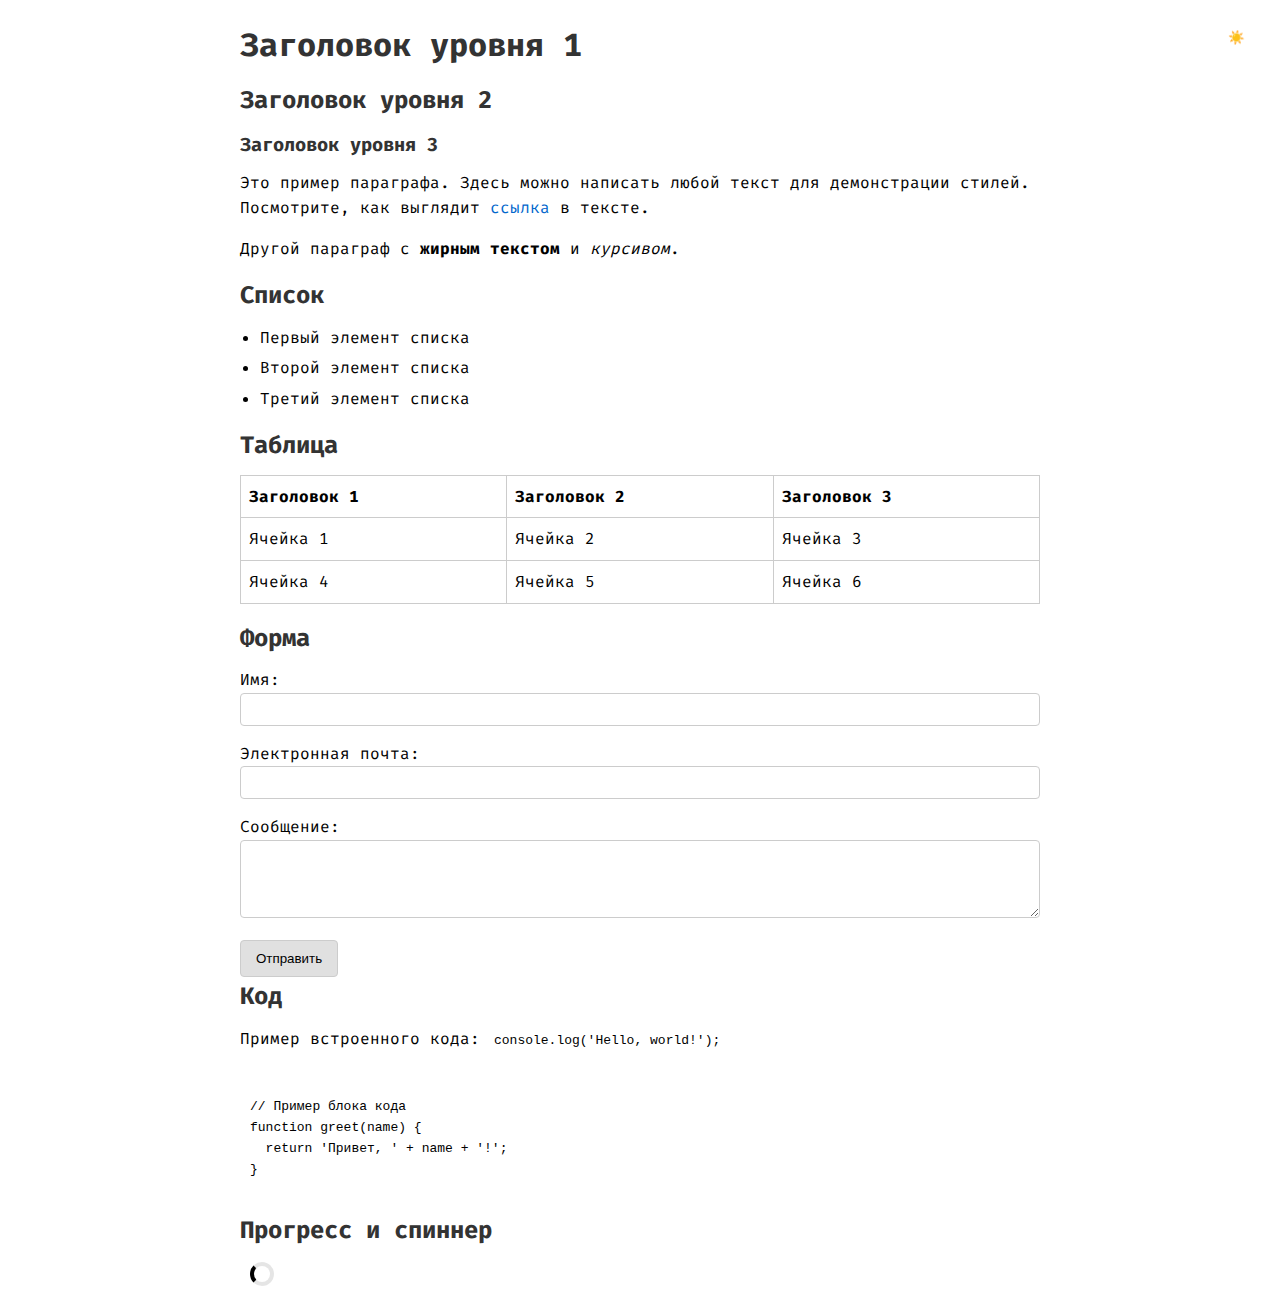
==== index.html @ ac9e7f6c "Init" ====
<!-- index.html -->

<!DOCTYPE html>
<html lang="ru">
<head>
  <meta charset="UTF-8">
  <title>Тестовая страница</title>
  <link rel="stylesheet" href="styleBasic.css">
</head>
<body>
  <div class="container">
    <!-- Переключатель темы -->
    <button id="theme-toggle" class="theme-toggle">🌙</button>

    <!-- Остальное содержимое страницы -->
    <h1>Заголовок уровня 1</h1>
    <h2>Заголовок уровня 2</h2>
    <h3>Заголовок уровня 3</h3>
    <p>Это пример параграфа. Здесь можно написать любой текст для демонстрации стилей. Посмотрите, как выглядит <a href="#">ссылка</a> в тексте.</p>
    <p>Другой параграф с <strong>жирным текстом</strong> и <em>курсивом</em>.</p>

    <h2>Список</h2>
    <ul>
      <li>Первый элемент списка</li>
      <li>Второй элемент списка</li>
      <li>Третий элемент списка</li>
    </ul>

    <h2>Таблица</h2>
    <table>
      <thead>
        <tr>
          <th>Заголовок 1</th>
          <th>Заголовок 2</th>
          <th>Заголовок 3</th>
        </tr>
      </thead>
      <tbody>
        <tr>
          <td>Ячейка 1</td>
          <td>Ячейка 2</td>
          <td>Ячейка 3</td>
        </tr>
        <tr>
          <td>Ячейка 4</td>
          <td>Ячейка 5</td>
          <td>Ячейка 6</td>
        </tr>
      </tbody>
    </table>

    <h2>Форма</h2>
    <form>
      <label for="name">Имя:</label>
      <input type="text" id="name" name="name">

      <label for="email">Электронная почта:</label>
      <input type="email" id="email" name="email">

      <label for="message">Сообщение:</label>
      <textarea id="message" name="message" rows="4"></textarea>

      <button type="submit">Отправить</button>
    </form>

    <h2>Код</h2>
    <p>Пример встроенного кода: <code>console.log('Hello, world!');</code></p>

    <pre><code>
// Пример блока кода
function greet(name) {
  return 'Привет, ' + name + '!';
}
    </code></pre>

    <h2>Прогресс и спиннер</h2>
    <div class="spinner"></div>
  </div>

  <script src="theme.js"></script>
</body>
</html>
---- styleBasic.css ----
/* styleBasic.css */

/* Импорт шрифта */
@import url('https://fonts.googleapis.com/css2?family=Fira+Code:wght@400;500&display=swap');

/* Сброс некоторых стандартных стилей */
* {
  margin: 0;
  padding: 0;
  box-sizing: border-box;
}

/* Переменные для светлой темы */
:root {
  --background-color: #ffffff;
  --text-color: #000000;
  --link-color: #0066cc;
  --heading-color: #333333;
  --border-color: #cccccc;
  --button-background: #e0e0e0;
  --button-text: #000000;
  --input-background: #ffffff;
  --input-text: #000000;
}

/* Переменные для тёмной темы */
:root.dark-mode {
  --background-color: #121212;
  --text-color: #e0e0e0;
  --link-color: #bb86fc;
  --heading-color: #ffffff;
  --border-color: #333333;
  --button-background: #1f1f1f;
  --button-text: #ffffff;
  --input-background: #1f1f1f;
  --input-text: #ffffff;
}

/* Базовые стили */
body {
  font-family: 'Fira Code', monospace;
  background-color: var(--background-color);
  color: var(--text-color);
  line-height: 1.6;
  transition: background-color 0.5s, color 0.5s;
  padding: 20px;
}

h1, h2, h3, h4, h5, h6 {
  color: var(--heading-color);
  margin-bottom: 10px;
}

p {
  margin-bottom: 15px;
}

a {
  color: var(--link-color);
  text-decoration: none;
}

a:hover {
  text-decoration: underline;
}

ul, ol {
  margin-left: 20px;
  margin-bottom: 15px;
}

li {
  margin-bottom: 5px;
}

table {
  width: 100%;
  border-collapse: collapse;
  margin-bottom: 15px;
}

th, td {
  border: 1px solid var(--border-color);
  padding: 8px;
  text-align: left;
}

button {
  background-color: var(--button-background);
  color: var(--button-text);
  border: 1px solid var(--border-color);
  border-radius: 4px;
  padding: 10px 15px;
  cursor: pointer;
  transition: background-color 0.3s;
}

button:hover {
  background-color: var(--border-color);
}

input, textarea, select {
  background-color: var(--input-background);
  color: var(--input-text);
  border: 1px solid var(--border-color);
  border-radius: 4px;
  padding: 8px;
  width: 100%;
  margin-bottom: 15px;
}

code {
  background-color: var(--input-background);
  padding: 2px 4px;
  border-radius: 4px;
}

pre {
  background-color: var(--input-background);
  padding: 10px;
  border-radius: 4px;
  overflow-x: auto;
}

/* Дополнительные стили */
.container {
  max-width: 800px;
  margin: 0 auto;
}

.spinner {
  border: 4px solid rgba(0, 0, 0, 0.1);
  width: 24px;
  height: 24px;
  border-radius: 50%;
  border-left-color: var(--text-color);
  animation: spin 1s linear infinite;
  display: inline-block;
  vertical-align: middle;
  margin-left: 10px;
}

@keyframes spin {
  to { transform: rotate(360deg); }
}

/* Стили для переключателя темы */
.theme-toggle {
    position: fixed;
    top: 20px;
    right: 20px;
    background: none;
    border: none;
    cursor: pointer;
    transition: color 0.3s;
  }
  
  .theme-toggle:hover {
    color: var(--link-color);
  }
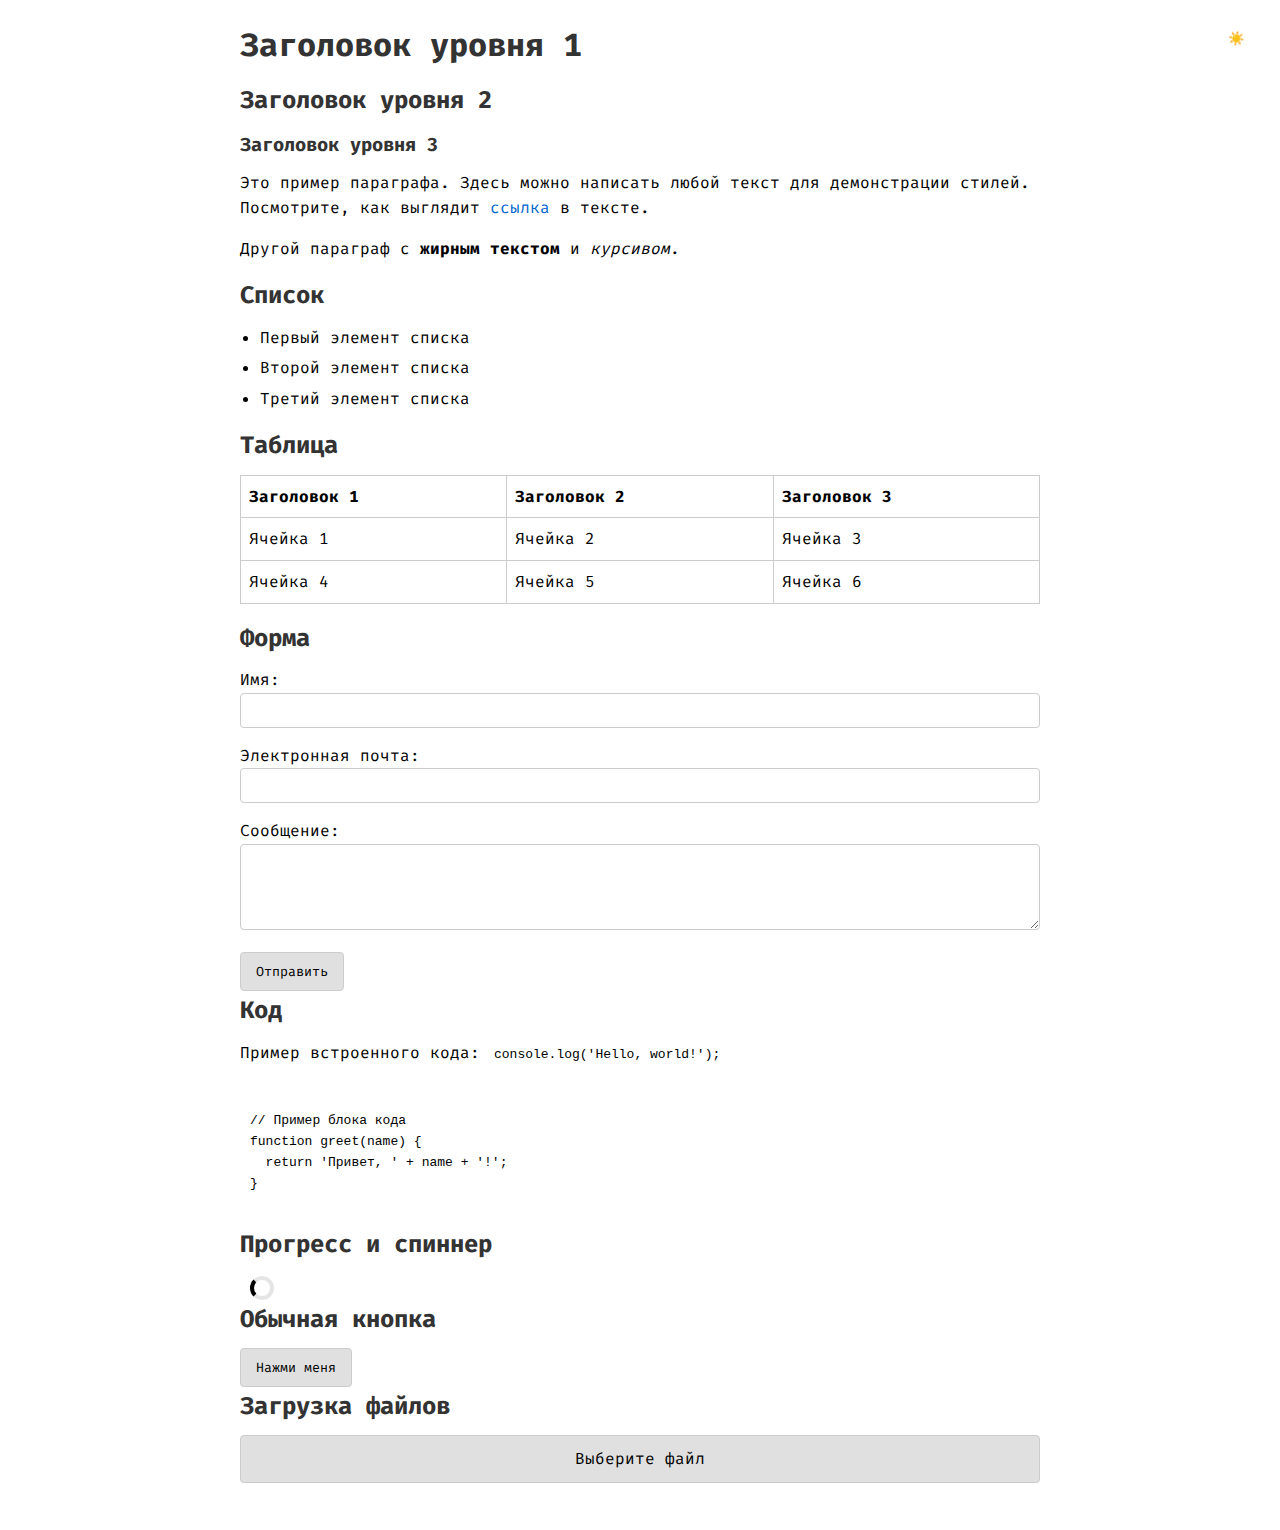
==== commit bf04d60c: "button fonts fix" ====
--- a/index.html
+++ b/index.html
@@ -75,6 +75,15 @@
 
     <h2>Прогресс и спиннер</h2>
     <div class="spinner"></div>
+
+    <h2>Обычная кнопка</h2>
+    <button type="button">Нажми меня</button>
+
+    <h2>Загрузка файлов</h2>
+    <div class="file-upload">
+      <label for="file-input" class="file-upload-label">Выберите файл</label>
+      <input type="file" id="file-input">
+    </div>
   </div>
 
   <script src="theme.js"></script>
--- a/styleBasic.css
+++ b/styleBasic.css
@@ -93,6 +93,7 @@
   padding: 10px 15px;
   cursor: pointer;
   transition: background-color 0.3s;
+  font-family: inherit;
 }
 
 button:hover {
@@ -107,6 +108,7 @@
   padding: 8px;
   width: 100%;
   margin-bottom: 15px;
+  font-family: inherit;
 }
 
 code {
@@ -158,3 +160,35 @@
   .theme-toggle:hover {
     color: var(--link-color);
   }
+
+/* Стили для кастомного поля загрузки файлов */
+.file-upload {
+  position: relative;
+  display: inline-block;
+  width: 100%;
+  margin-bottom: 15px;
+}
+
+.file-upload input[type="file"] {
+  position: absolute;
+  opacity: 0;
+  width: 100%;
+  height: 100%;
+  cursor: pointer;
+}
+
+.file-upload-label {
+  display: block;
+  background-color: var(--button-background);
+  color: var(--button-text);
+  border: 1px solid var(--border-color);
+  border-radius: 4px;
+  padding: 10px 15px;
+  text-align: center;
+  cursor: pointer;
+  transition: background-color 0.3s;
+}
+
+.file-upload-label:hover {
+  background-color: var(--border-color);
+}
